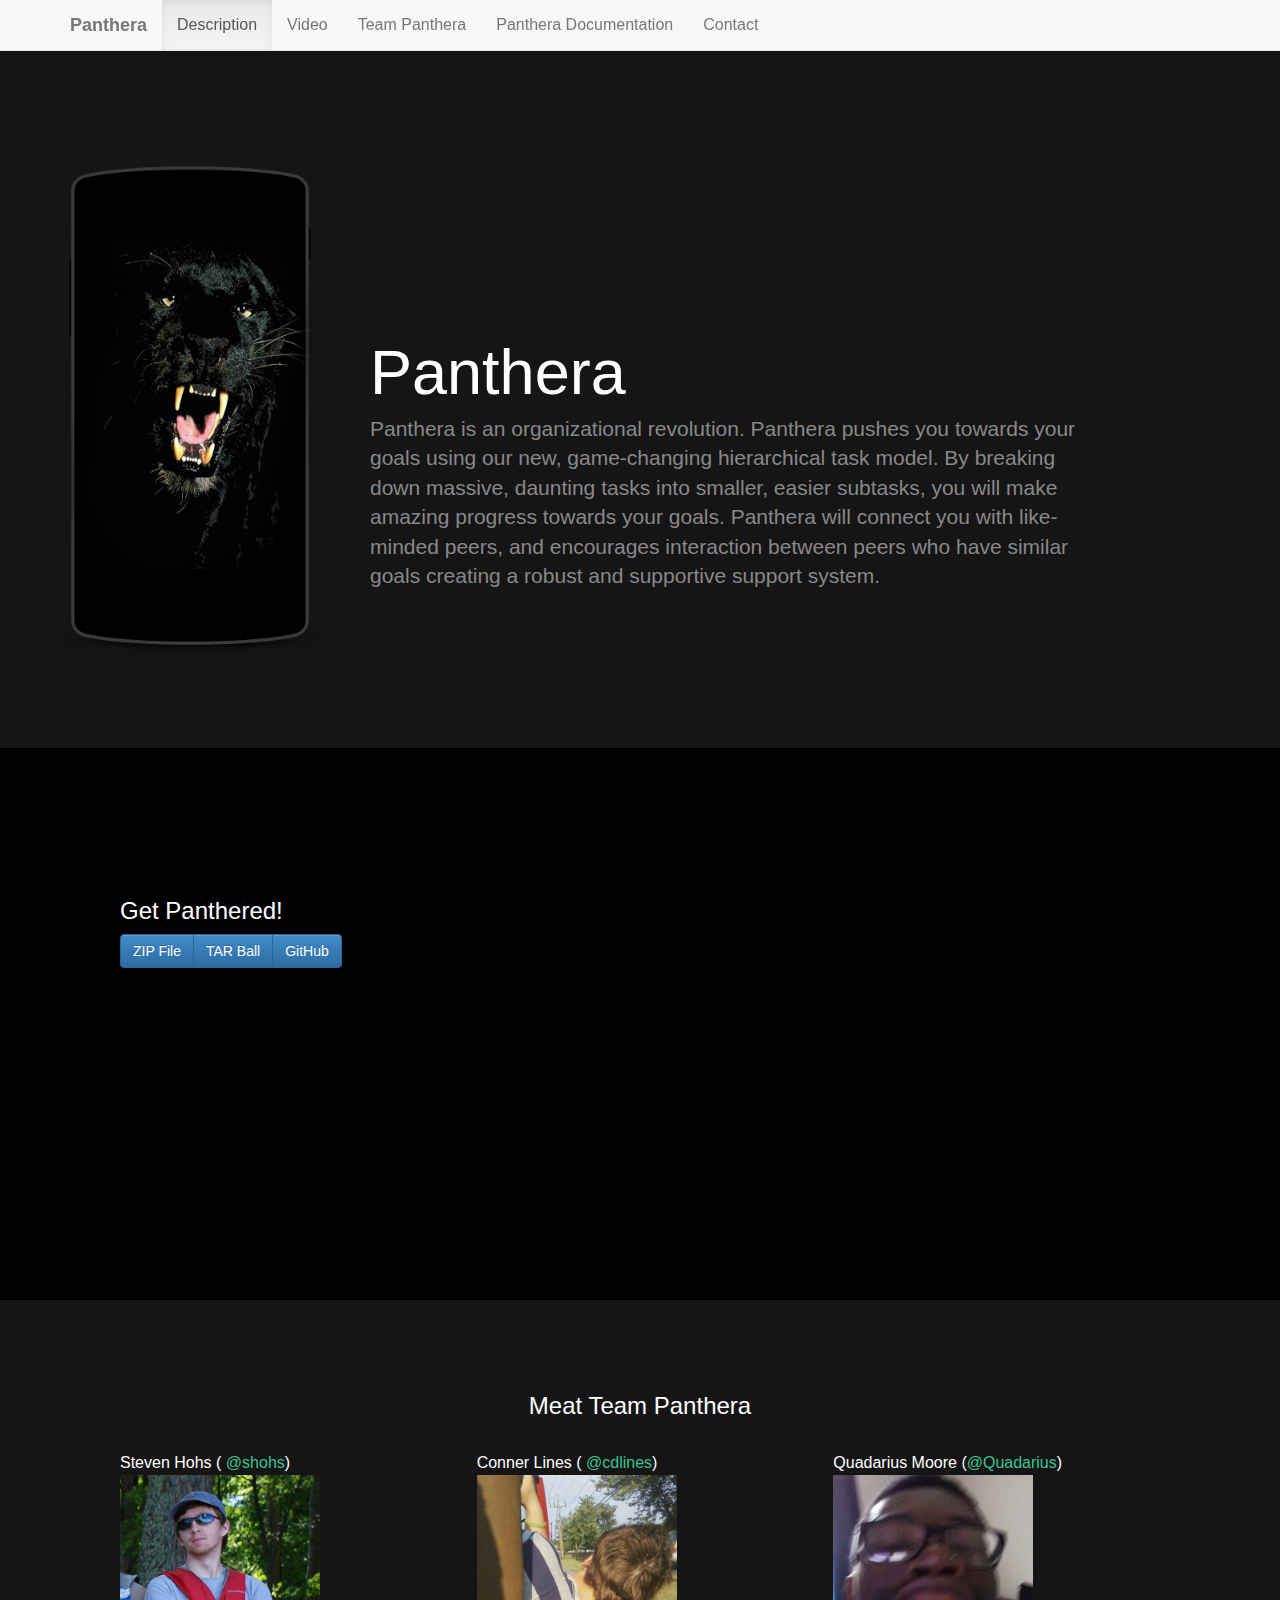
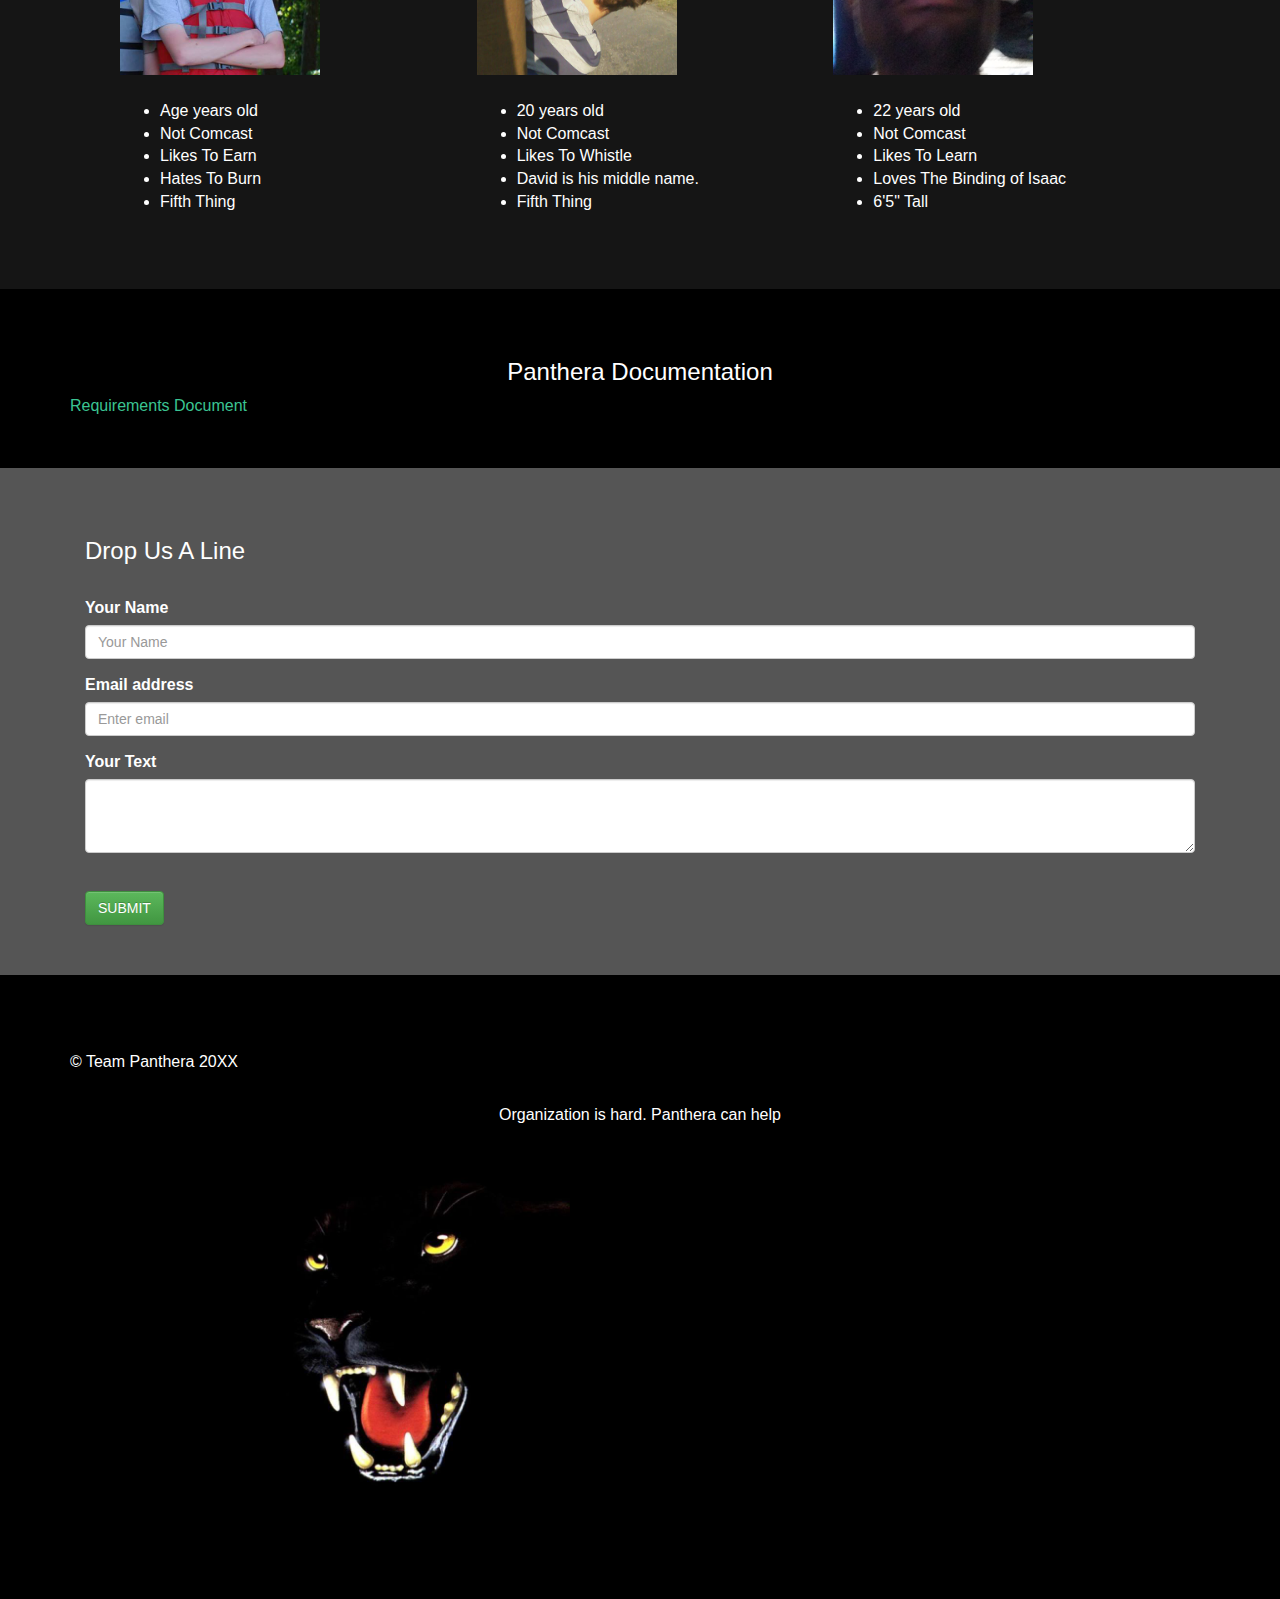
==== index.html @ 340c6c5e "more changes" ====
<!DOCTYPE html>
<html class="no-js">

<head>
    <meta charset="utf-8">
    <meta http-equiv="X-UA-Compatible" content="IE=edge,chrome=1">
    <title>Panthera</title>

    <meta name="description" content="">
    <meta name="viewport" content="width=device-width, initial-scale=1">
    <link rel="stylesheet" href="css/bootstrap.css">
    <link rel="stylesheet" href="css/bootstrap-theme.css">
    <link rel="stylesheet" href="css/main.css">
    <style>
        body {
            padding-top: 50px;
            padding-bottom: 20px;
        }
    </style>
    <script src="js/jquery.min.js"></script>
    <script type="text/javascript">

    $(document).ready(function() {
        $(window).blur(function(e) {
            var message = titleMessage[getRandomInt(0, 10)];
            document.title = message;
        });
        $(window).focus(function(e) {
            document.title = originalTitle;
        });

    });

    </script>
</head>

<body data-spy="scroll" data-offset="0" data-target="#navigation">
    <div id="navigation" class="navbar navbar-default navbar-fixed-top">
        <div class="container">
            <div class="navbar-header">
                <button type="button" class="navbar-toggle" data-toggle="collapse" data-target=".navbar-collapse">
                    <span class="icon-bar"></span>
                    <span class="icon-bar"></span>
                    <span class="icon-bar"></span>
                </button>
                <a class="navbar-brand" href="#"><b>Panthera</b></a>
            </div>
            <div class="navbar-collapse collapse">
                <ul class="nav navbar-nav">
                    <li class="active"><a href="#home" class="smothscroll">Description</a>
                    </li>
                    <li class=""><a href="#video" class="smothscroll">Video</a>
                    </li>
                    <li class=""><a href="#meetus" class="smothScroll">Team Panthera</a>
                    </li>
                    <li class=""><a href="#docs" class="smothScroll">Panthera Documentation</a>
                    </li>
                    <li class=""><a href="#contact" class="smothScroll">Contact</a>
                    </li>
                </ul>
            </div>
            <!--/.nav-collapse -->
        </div>
    </div>

    <!-- Main jumbotron for a primary marketing message or call to action -->
    <section id="home" name="home"></section>
    <div class="jumbotron" style="padding-top:50px;">
        <div class="container">

            <div class="col-md-3 col-md-pull-1">
                <img alt="panther" src="img/panther.png" width="400">
            </div>
            <div class="col-md-8" style="position: relative; top: 50%; transform: translateY(75%)">
                <h1>Panthera</h1>
                <p>Panthera is an organizational revolution. Panthera pushes you towards your goals using our new, game-changing hierarchical task model. By breaking down massive, daunting tasks into smaller, easier subtasks, you will make amazing progress towards your goals. Panthera will connect you with like-minded peers, and encourages interaction between peers who have similar goals creating a robust and supportive support system.</p>
            </div>
        </div>
    </div>

    <section id="video" name="video"></section>
    <div id="videowrap" style="padding: 50px;">
        <div class="container" style="padding: 50px;">
            <div class="col-md-4">
                <h3>Get Panthered!</h3>
                <!-- <hr> -->
                <div class="btn-group">
                    <button class="btn btn-primary"><a id="buttonlink" href="https://github.com/ThunderPanther/panther/zipball/master">ZIP File</a>
                    </button>
                    <button class="btn btn-primary"><a id="buttonlink" href="https://github.com/ThunderPanther/panther/tarball/master">TAR Ball</a>
                    </button>
                    <button class="btn btn-primary"><a id="buttonlink" href="https://github.com/ThunderPanther/panther">GitHub</a>
                    </button>
                </div>
            </div>

            <div class="col-md-8">
                <iframe width="560" height="315" src="//www.youtube.com/embed/6przuR7ITfY" frameborder="0" allowfullscreen></iframe>
            </div>
            <!-- <hr> -->
        </div>
    </div>

    <section id="meetus" name="meetus"></section>
    <div id="meetuswrap" style="background-color: #151515;">
        <div class="container" style="padding: 50px ;">
            <br>
            <h3 style="text-align:center">Meat Team Panthera</h3>
            <div class="col-md-4">
                <br>Steven Hohs (<a href="https://github.com/shohs" class="user-mention"> @shohs</a>)
                <img alt="Steven Hohs" src="img/shohs.jpg" width="200">
                <p>

                    <ul>
                        <li>Age years old</li>
                        <li>Not Comcast</li>
                        <li>Likes To Earn</li>
                        <li>Hates To Burn</li>
                        <li>Fifth Thing</li>
                    </ul>
                </p>
            </div>

            <div class="col-md-4">
                <br>Conner Lines (<a href="https://github.com/cdlines" class="user-mention"> @cdlines</a>)
                <img alt="Conner Lines" src="img/condor.jpg" width="200">
                <p>

                    <ul>
                        <li>20 years old</li>
                        <li>Not Comcast</li>
                        <li>Likes To Whistle</li>
                        <li>David is his middle name.</li>
                        <li>Fifth Thing</li>
                    </ul>
                </p>
            </div>

            <div class="col-md-4">
                <br>Quadarius Moore (<a href="https://github.com/quadarius" class="user-mention">@Quadarius</a>)
                <img alt="Quadarius Moore" src="img/ore.jpg" width="200">
                <p>

                    <ul>
                        <li>22 years old</li>
                        <li>Not Comcast</li>
                        <li>Likes To Learn</li>
                        <li>Loves The Binding of Isaac</li>
                        <li>6'5" Tall</li>
                    </ul>
                </p>
            </div>
            <!-- <hr> -->
        </div>
    </div>

    <section id="docs" name="docs"></section>
    <div id="docswrap">
        <div class="container">
            <h3 style="text-align:center;">Panthera Documentation</h3>
            <a href="https://docs.google.com/document/d/1oibPpQBq7_hrteSxnDexunHIcH6Dk478LK6fiagY4OA/edit?usp=sharing">Requirements Document</a>
        </div>
    </div>

    <section id="contact" name="contact"></section>
    <div id="footerwrap" style="background-color: #555;">
        <div class="container">
            <div class="col-lg-12">
                <h3>Drop Us A Line</h3>
                <br>
                <form role="form" action="#" method="post" enctype="plain">
                    <div class="form-group">
                        <label for="name1">Your Name</label>
                        <input type="name" name="Name" class="form-control" id="name1" placeholder="Your Name">
                    </div>
                    <div class="form-group">
                        <label for="email1">Email address</label>
                        <input type="email" name="Mail" class="form-control" id="email1" placeholder="Enter email">
                    </div>
                    <div class="form-group">
                        <label>Your Text</label>
                        <textarea class="form-control" name="Message" rows="3"></textarea>
                    </div>
                    <br>
                    <button type="submit" class="btn btn-large btn-success">SUBMIT</button>
                </form>
            </div>
        </div>
    </div>

    <div id="copywrap">
        <div class="container">
            <br>
            <!-- <hr> -->
            <footer>
                <p>&copy; Team Panthera 20XX</p>
                <p style="text-align:center">Organization is hard. Panthera can help</p>
            </footer>
            <img src="img/panther.jpg" style="width:500px">
        </div>
    </div>
    <!-- /container -->

    <!-- Javascripts -->
    <script src="js/vendor/bootstrap.min.js"></script>
    <script src="js/main.js"></script>
    <script src="js/scale.fix.js"></script>
    <script src="js/smoothscroll.js"></script>
</body>

</html>
---- css/main.css ----
/* ==========================================================================
   custom styles
   ========================================================================== */

body{
	background-color: #000;
	font-weight: 300;
	font-size: 16px;
	color: white;

	-webkit-font-smoothing: antialiased;
    -webkit-overflow-scrolling: touch;
}
#footerwrap{
	padding: 50px;
}
#copywrap{
	padding: 50px;
}
#docswrap{
	padding: 50px;
}
#buttonlink {
        color: #fff;
    }
.jumbotron p{
	color: #888888;
}

p {
    line-height: 28px;
    margin-bottom: 25px;
}

.centered {
    text-align: center;
}

a {
    color: #3bc492;
    word-wrap: break-word;

    -webkit-transition: color 0.1s ease-in, background 0.1s ease-in;
    -moz-transition: color 0.1s ease-in, background 0.1s ease-in;
    -ms-transition: color 0.1s ease-in, background 0.1s ease-in;
    -o-transition: color 0.1s ease-in, background 0.1s ease-in;
    transition: color 0.1s ease-in, background 0.1s ease-in;
}

a:hover,
a:focus {
    color: #c0392b;
    text-decoration: none;
    outline: 0;
}

a:before,
a:after {
    -webkit-transition: color 0.1s ease-in, background 0.1s ease-in;
    -moz-transition: color 0.1s ease-in, background 0.1s ease-in;
    -ms-transition: color 0.1s ease-in, background 0.1s ease-in;
    -o-transition: color 0.1s ease-in, background 0.1s ease-in;
    transition: color 0.1s ease-in, background 0.1s ease-in;
}

 hr {
    /*display: block;
    height: 1px;
    border: 0;
    border-top: 1px solid #ccc;
    margin: 1em 0;
    padding: 0;*/
}
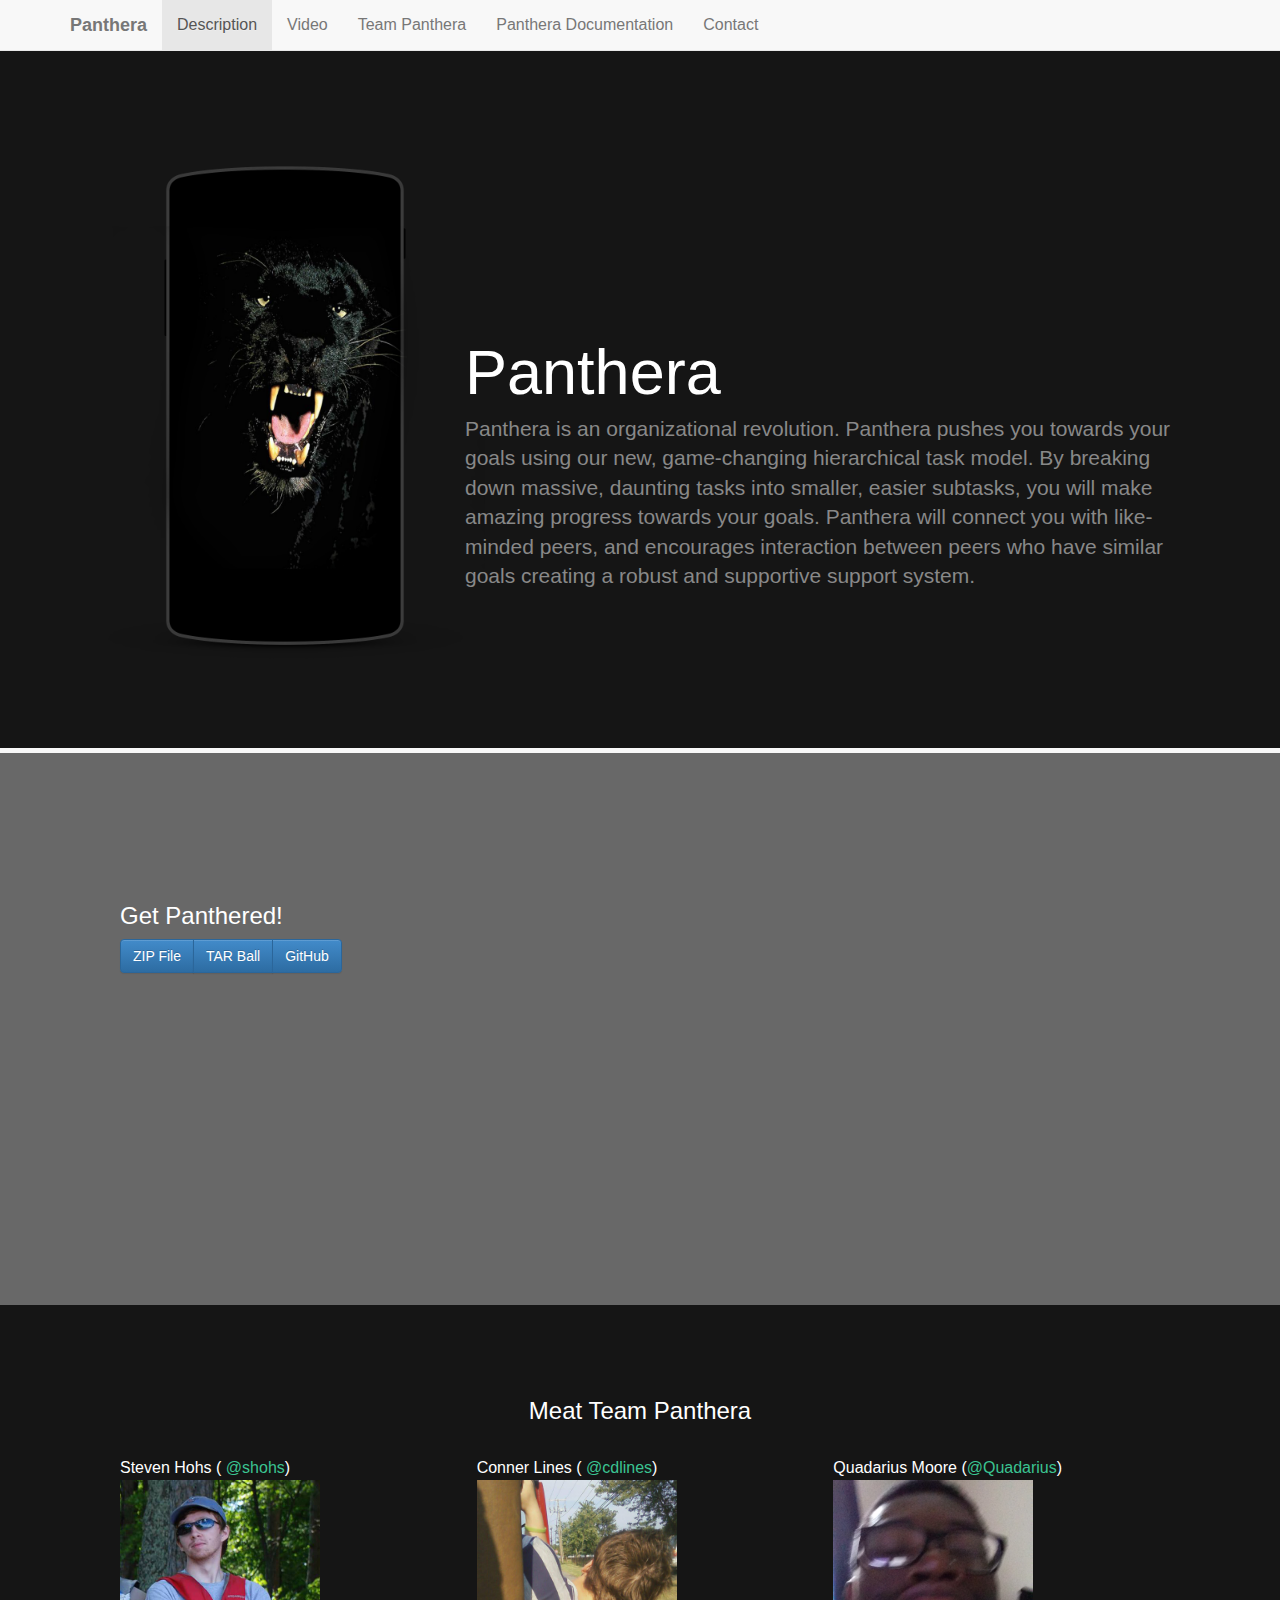
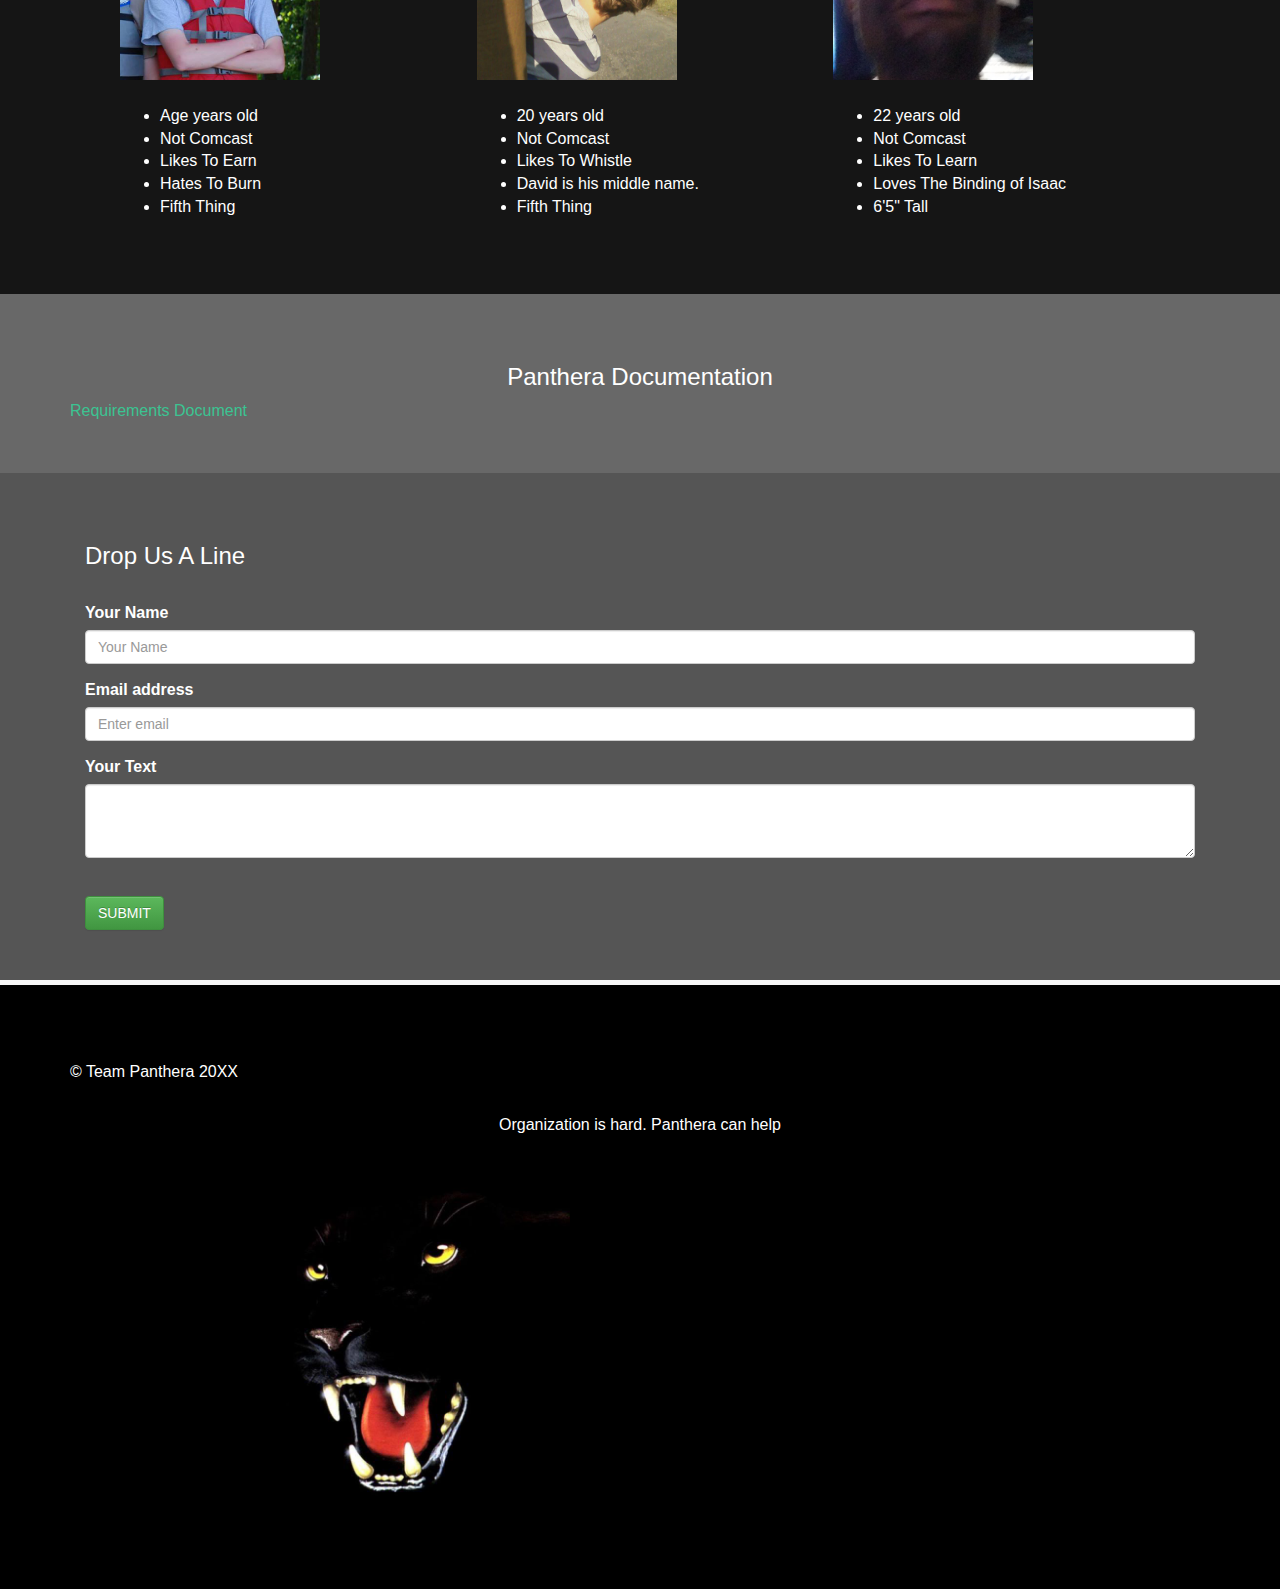
==== commit 687e56eb: "major style changes" ====
--- a/index.html
+++ b/index.html
@@ -8,13 +8,15 @@
 
     <meta name="description" content="">
     <meta name="viewport" content="width=device-width, initial-scale=1">
+    <link rel="icon" 
+      type="image/icon" 
+      href="img/favicon.ico" />
     <link rel="stylesheet" href="css/bootstrap.css">
     <link rel="stylesheet" href="css/bootstrap-theme.css">
     <link rel="stylesheet" href="css/main.css">
     <style>
         body {
             padding-top: 50px;
-            padding-bottom: 20px;
         }
     </style>
     <script src="js/jquery.min.js"></script>
@@ -22,7 +24,7 @@
 
     $(document).ready(function() {
         $(window).blur(function(e) {
-            var message = titleMessage[getRandomInt(0, 10)];
+            var message = titleMessage[getRandomInt(0, 11)];
             document.title = message;
         });
         $(window).focus(function(e) {
@@ -65,18 +67,19 @@
 
     <!-- Main jumbotron for a primary marketing message or call to action -->
     <section id="home" name="home"></section>
-    <div class="jumbotron" style="padding-top:50px;">
-        <div class="container">
-
-            <div class="col-md-3 col-md-pull-1">
+    <div id="jumbowrap">
+    <div class="jumbotron">
+        <div class="container">
+
+            <div class="col-md-4 col-sm-12">
                 <img alt="panther" src="img/panther.png" width="400">
             </div>
-            <div class="col-md-8" style="position: relative; top: 50%; transform: translateY(75%)">
+            <div class="col-md-8 col-sm-12" style="position: relative; top: 50%; transform: translateY(75%)">
                 <h1>Panthera</h1>
                 <p>Panthera is an organizational revolution. Panthera pushes you towards your goals using our new, game-changing hierarchical task model. By breaking down massive, daunting tasks into smaller, easier subtasks, you will make amazing progress towards your goals. Panthera will connect you with like-minded peers, and encourages interaction between peers who have similar goals creating a robust and supportive support system.</p>
             </div>
         </div>
-    </div>
+    </div></div>
 
     <section id="video" name="video"></section>
     <div id="videowrap" style="padding: 50px;">
--- a/css/main.css
+++ b/css/main.css
@@ -3,7 +3,7 @@
    ========================================================================== */
 
 body{
-	background-color: #000;
+	background-color: #686868;
 	font-weight: 300;
 	font-size: 16px;
 	color: white;
@@ -16,13 +16,23 @@
 }
 #copywrap{
 	padding: 50px;
+	background-color: #000;
+	border-top: #f8f8f8 solid 5px;
 }
 #docswrap{
 	padding: 50px;
 }
 #buttonlink {
         color: #fff;
-    }
+}
+#jumbowrap{
+	
+
+}
+.jumbotron{
+	padding-top: 50px;
+	border-bottom: #f8f8f8 solid 5px;
+}
 .jumbotron p{
 	color: #888888;
 }
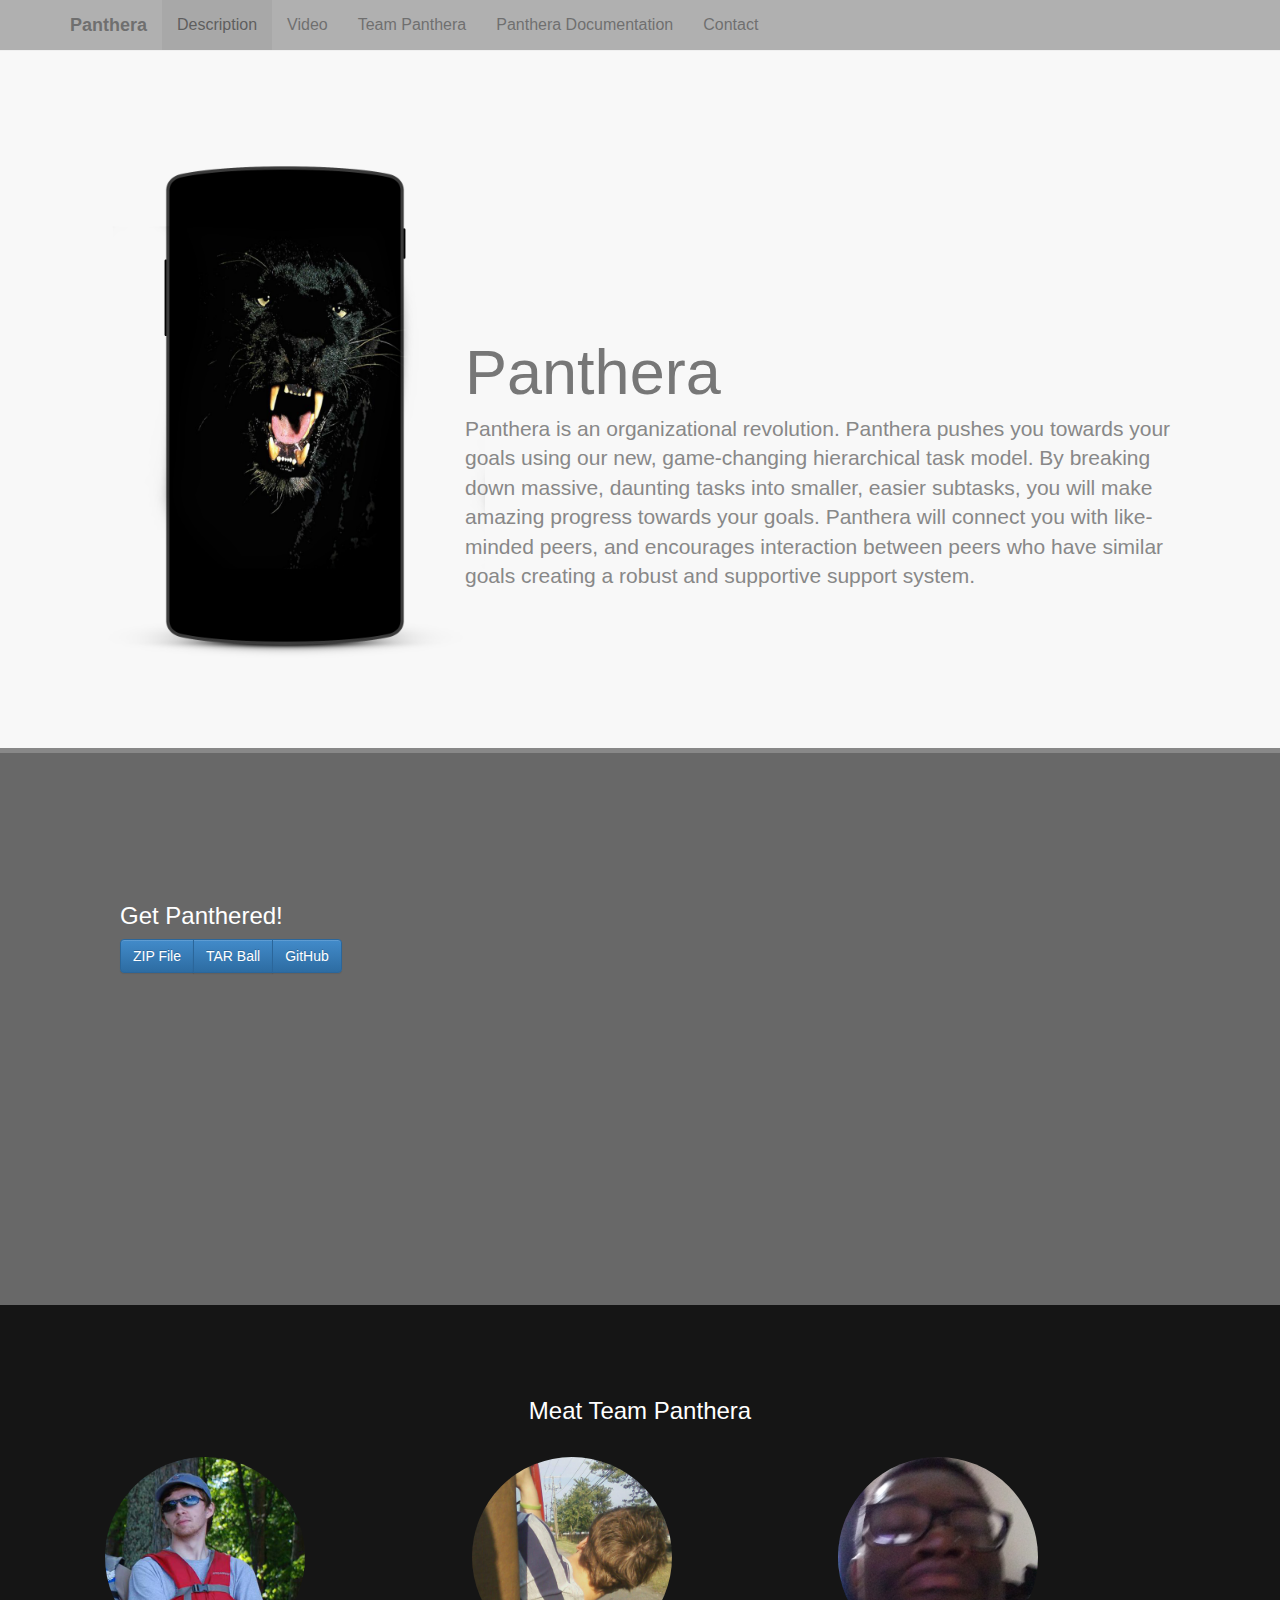
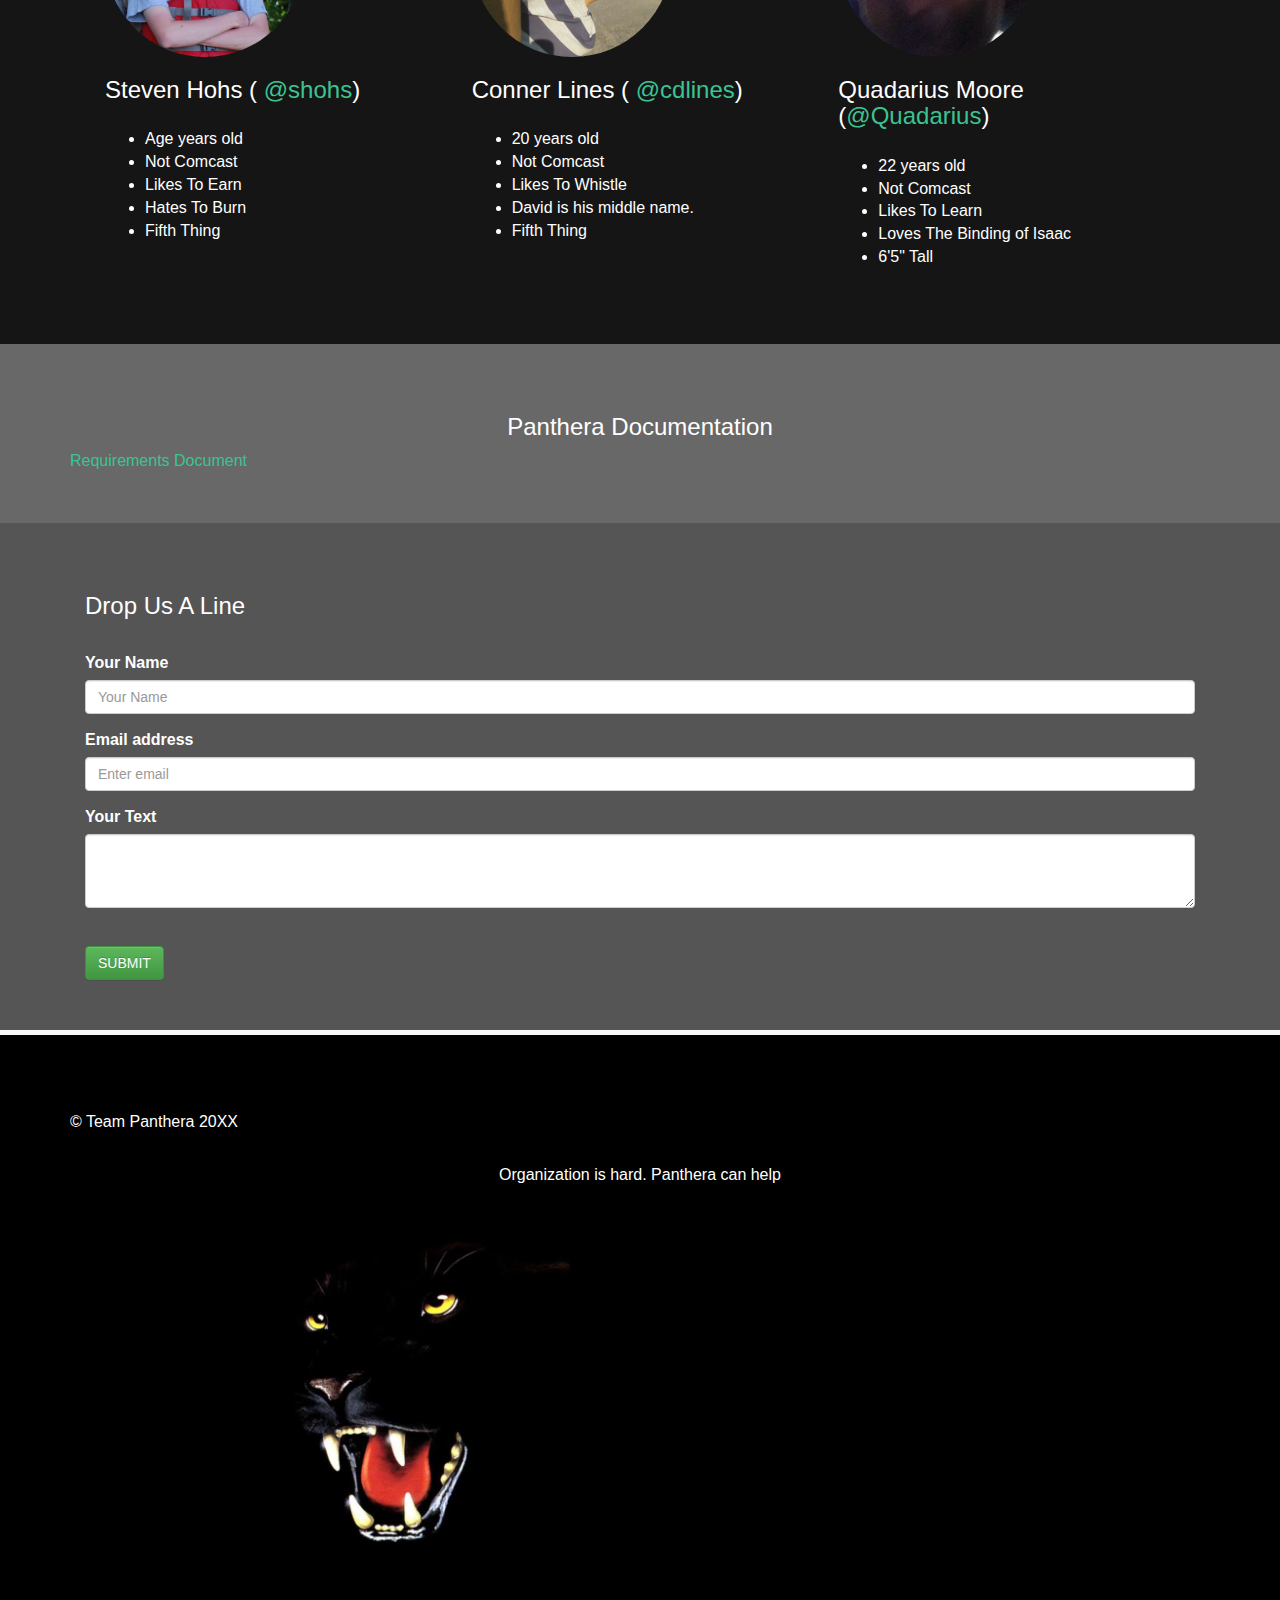
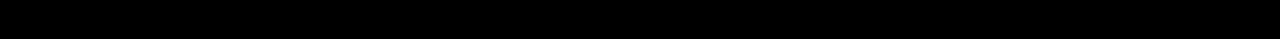
==== commit 634984eb: "commit" ====
--- a/index.html
+++ b/index.html
@@ -23,6 +23,7 @@
     <script type="text/javascript">
 
     $(document).ready(function() {
+        console.log("You Are Wonderful")
         $(window).blur(function(e) {
             var message = titleMessage[getRandomInt(0, 11)];
             document.title = message;
@@ -97,7 +98,7 @@
                 </div>
             </div>
 
-            <div class="col-md-8">
+            <div class="col-md-8 embed-responsive embed-responsive-16by9">
                 <iframe width="560" height="315" src="//www.youtube.com/embed/6przuR7ITfY" frameborder="0" allowfullscreen></iframe>
             </div>
             <!-- <hr> -->
@@ -109,52 +110,54 @@
         <div class="container" style="padding: 50px ;">
             <br>
             <h3 style="text-align:center">Meat Team Panthera</h3>
-            <div class="col-md-4">
-                <br>Steven Hohs (<a href="https://github.com/shohs" class="user-mention"> @shohs</a>)
-                <img alt="Steven Hohs" src="img/shohs.jpg" width="200">
-                <p>
-
-                    <ul>
-                        <li>Age years old</li>
-                        <li>Not Comcast</li>
-                        <li>Likes To Earn</li>
-                        <li>Hates To Burn</li>
-                        <li>Fifth Thing</li>
-                    </ul>
-                </p>
-            </div>
-
-            <div class="col-md-4">
-                <br>Conner Lines (<a href="https://github.com/cdlines" class="user-mention"> @cdlines</a>)
-                <img alt="Conner Lines" src="img/condor.jpg" width="200">
-                <p>
-
-                    <ul>
-                        <li>20 years old</li>
-                        <li>Not Comcast</li>
-                        <li>Likes To Whistle</li>
-                        <li>David is his middle name.</li>
-                        <li>Fifth Thing</li>
-                    </ul>
-                </p>
-            </div>
-
-            <div class="col-md-4">
-                <br>Quadarius Moore (<a href="https://github.com/quadarius" class="user-mention">@Quadarius</a>)
-                <img alt="Quadarius Moore" src="img/ore.jpg" width="200">
-                <p>
-
-                    <ul>
-                        <li>22 years old</li>
-                        <li>Not Comcast</li>
-                        <li>Likes To Learn</li>
-                        <li>Loves The Binding of Isaac</li>
-                        <li>6'5" Tall</li>
-                    </ul>
-                </p>
-            </div>
-            <!-- <hr> -->
-        </div>
+            <div class="row"><div class="col-md-4">
+                            <br>
+                            <img alt="Steven Hohs" src="img/shohs.jpg" width="200" class="img-responsive img-circle">
+                            <div class="caption"><h3>Steven Hohs (<a href="https://github.com/shohs" class="user-mention"> @shohs</a>)</h3>
+                                                        <p>
+                                                            <ul>
+                                                                <li>Age years old</li>
+                                                                <li>Not Comcast</li>
+                                                                <li>Likes To Earn</li>
+                                                                <li>Hates To Burn</li>
+                                                                <li>Fifth Thing</li>
+                                                            </ul>
+                                                        </p></div>
+                        </div>
+            
+                        <div class="col-md-4">
+                            <br>
+                            <img alt="Conner Lines" src="img/condor.jpg" width="200" class="img-responsive img-circle">
+                            <div class="caption"><h3>Conner Lines (<a href="https://github.com/cdlines" class="user-mention"> @cdlines</a>)</h3>
+                                                        <p>
+                                                            <ul>
+                                                                <li>20 years old</li>
+                                                                <li>Not Comcast</li>
+                                                                <li>Likes To Whistle</li>
+                                                                <li>David is his middle name.</li>
+                                                                <li>Fifth Thing</li>
+                                                            </ul>
+                                                        </p></div>
+                        </div>
+            
+                        <div class="col-md-4">
+                            <br>
+                            <img alt="Quadarius Moore" src="img/ore.jpg" width="200" class="img-responsive img-circle">
+                            <div class="caption"><h3>Quadarius Moore (<a href="https://github.com/quadarius" class="user-mention">@Quadarius</a>)</h3>
+                                                        <p>
+                                        
+                                                            <ul>
+                                                                <li>22 years old</li>
+                                                                <li>Not Comcast</li>
+                                                                <li>Likes To Learn</li>
+                                                                <li>Loves The Binding of Isaac</li>
+                                                                <li>6'5" Tall</li>
+                                                            </ul>
+                                                        </p></div>
+                        </div>
+                        <!-- <hr> -->
+                    </div></div>
+
     </div>
 
     <section id="docs" name="docs"></section>
--- a/css/main.css
+++ b/css/main.css
@@ -30,11 +30,15 @@
 
 }
 .jumbotron{
+    background-color: #f8f8f8;
 	padding-top: 50px;
-	border-bottom: #f8f8f8 solid 5px;
+	border-bottom: #888888 solid 5px;
 }
 .jumbotron p{
 	color: #888888;
+}
+.jumbotron h1{
+    color:#777777;
 }
 
 p {
@@ -82,13 +86,6 @@
     padding: 0;*/
 }
 
-
-
-
-
-
-
-
-
-
-
+.navbar{
+    opacity: 0.5;
+}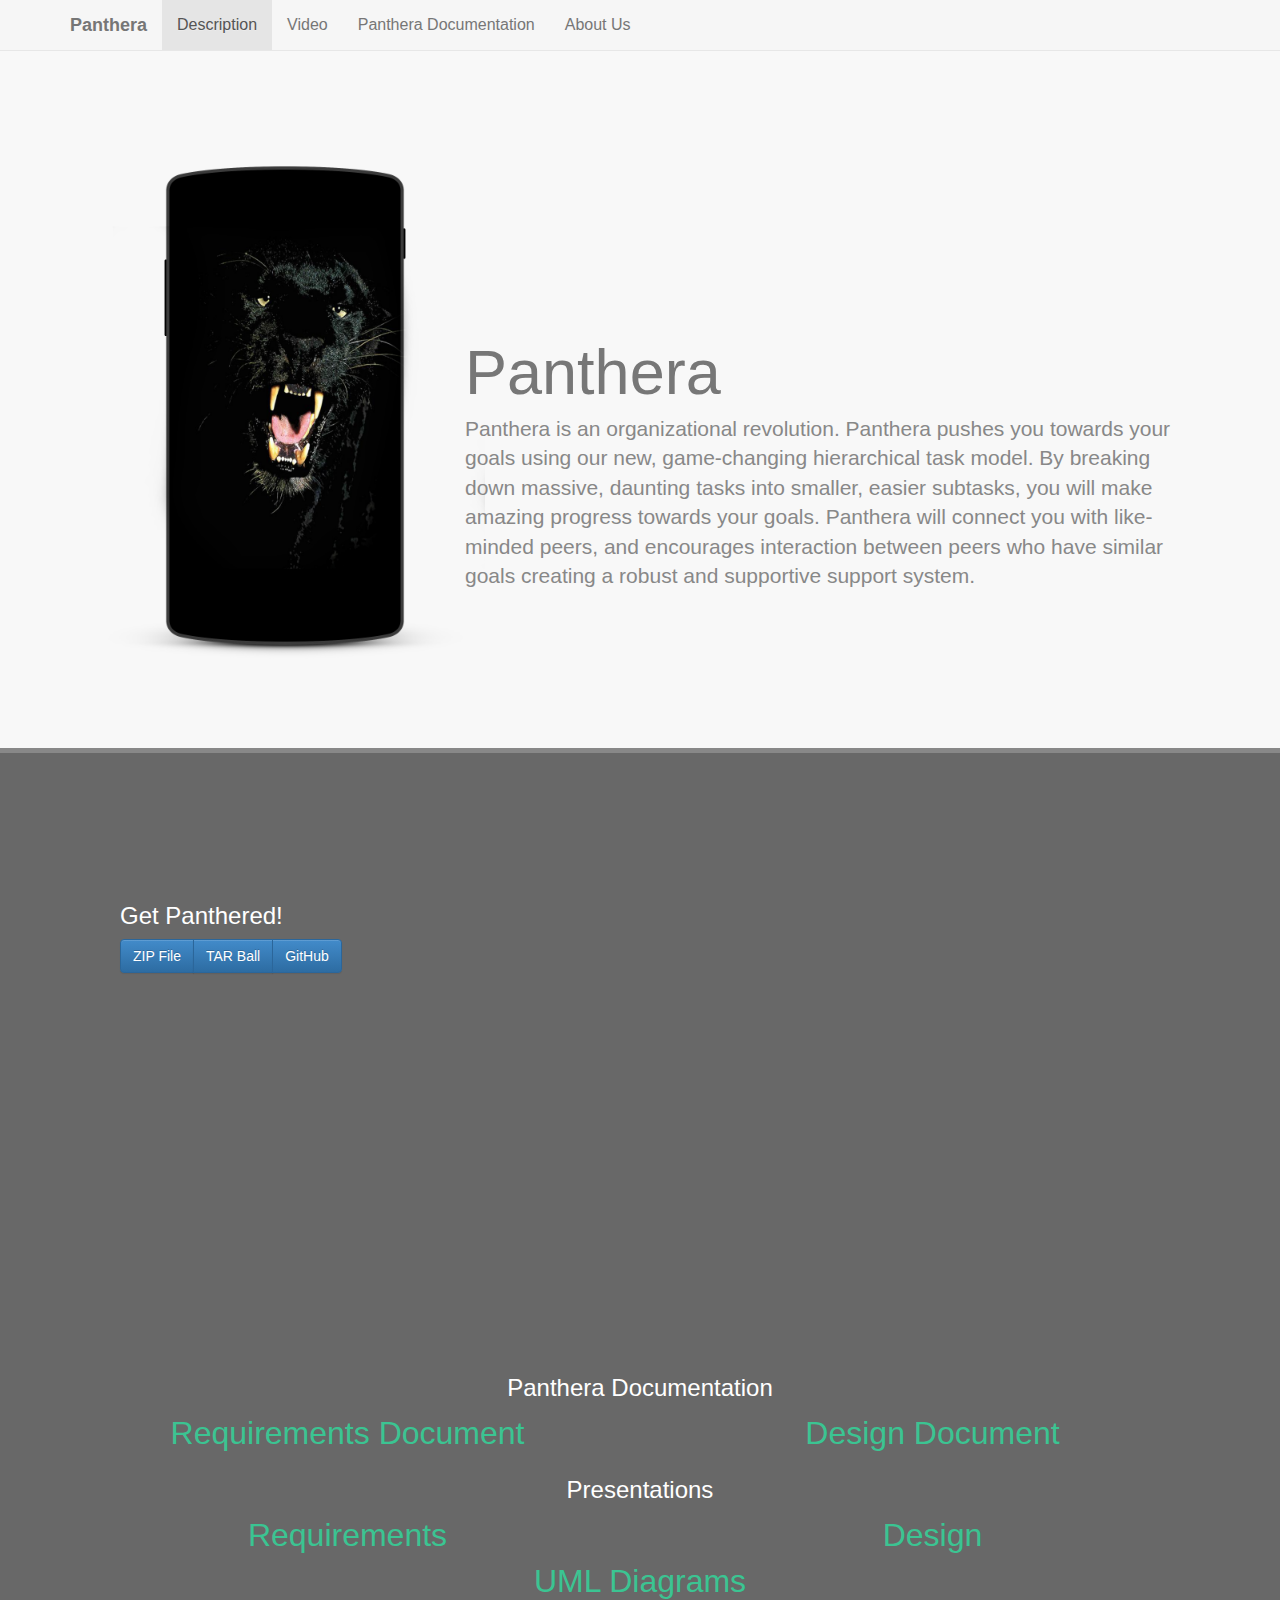
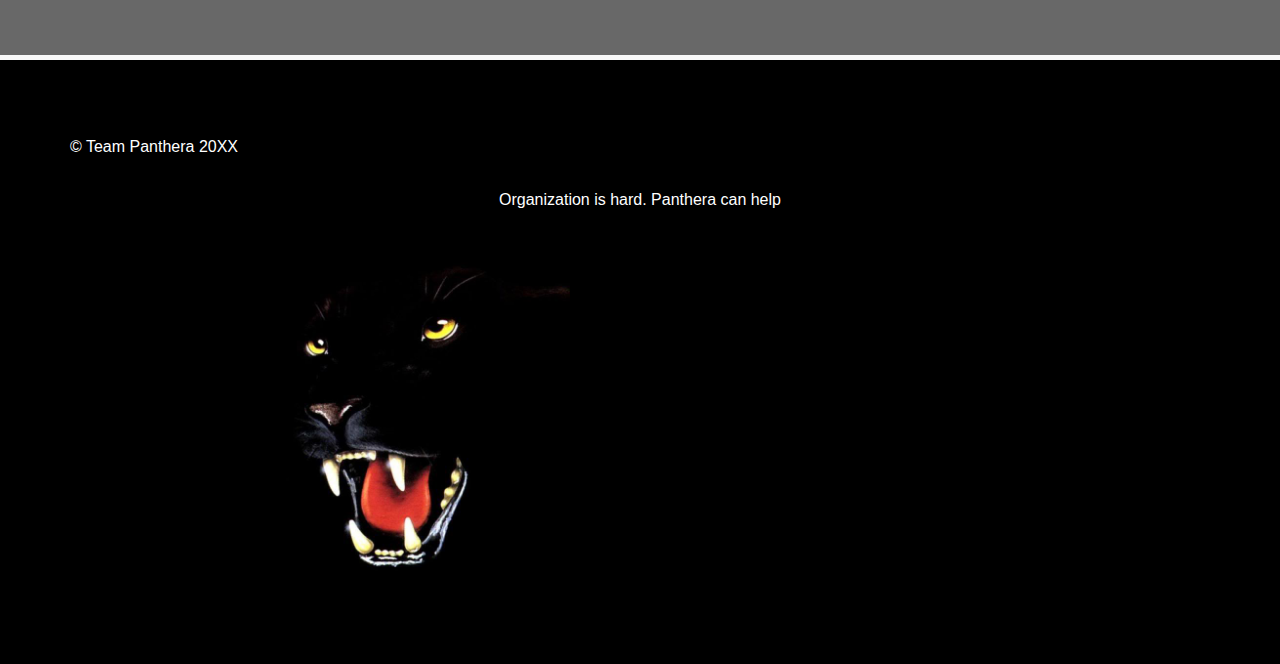
==== commit 6b29e268: "Website Changes" ====
--- a/index.html
+++ b/index.html
@@ -54,11 +54,9 @@
                     </li>
                     <li class=""><a href="#video" class="smothscroll">Video</a>
                     </li>
-                    <li class=""><a href="#meetus" class="smothScroll">Team Panthera</a>
-                    </li>
                     <li class=""><a href="#docs" class="smothScroll">Panthera Documentation</a>
                     </li>
-                    <li class=""><a href="#contact" class="smothScroll">Contact</a>
+                    <li class=""><a href="bio.html" class="smothScroll">About Us</a>
                     </li>
                 </ul>
             </div>
@@ -105,91 +103,32 @@
         </div>
     </div>
 
-    <section id="meetus" name="meetus"></section>
-    <div id="meetuswrap" style="background-color: #151515;">
-        <div class="container" style="padding: 50px ;">
-            <br>
-            <h3 style="text-align:center">Meat Team Panthera</h3>
-            <div class="row"><div class="col-md-4">
-                            <br>
-                            <img alt="Steven Hohs" src="img/shohs.jpg" width="200" class="img-responsive img-circle">
-                            <div class="caption"><h3>Steven Hohs (<a href="https://github.com/shohs" class="user-mention"> @shohs</a>)</h3>
-                                                        <p>
-                                                            <ul>
-                                                                <li>Age years old</li>
-                                                                <li>Not Comcast</li>
-                                                                <li>Likes To Earn</li>
-                                                                <li>Hates To Burn</li>
-                                                                <li>Fifth Thing</li>
-                                                            </ul>
-                                                        </p></div>
-                        </div>
-            
-                        <div class="col-md-4">
-                            <br>
-                            <img alt="Conner Lines" src="img/condor.jpg" width="200" class="img-responsive img-circle">
-                            <div class="caption"><h3>Conner Lines (<a href="https://github.com/cdlines" class="user-mention"> @cdlines</a>)</h3>
-                                                        <p>
-                                                            <ul>
-                                                                <li>20 years old</li>
-                                                                <li>Not Comcast</li>
-                                                                <li>Likes To Whistle</li>
-                                                                <li>David is his middle name.</li>
-                                                                <li>Fifth Thing</li>
-                                                            </ul>
-                                                        </p></div>
-                        </div>
-            
-                        <div class="col-md-4">
-                            <br>
-                            <img alt="Quadarius Moore" src="img/ore.jpg" width="200" class="img-responsive img-circle">
-                            <div class="caption"><h3>Quadarius Moore (<a href="https://github.com/quadarius" class="user-mention">@Quadarius</a>)</h3>
-                                                        <p>
-                                        
-                                                            <ul>
-                                                                <li>22 years old</li>
-                                                                <li>Not Comcast</li>
-                                                                <li>Likes To Learn</li>
-                                                                <li>Loves The Binding of Isaac</li>
-                                                                <li>6'5" Tall</li>
-                                                            </ul>
-                                                        </p></div>
-                        </div>
-                        <!-- <hr> -->
-                    </div></div>
-
-    </div>
-
     <section id="docs" name="docs"></section>
     <div id="docswrap">
         <div class="container">
             <h3 style="text-align:center;">Panthera Documentation</h3>
-            <a href="https://docs.google.com/document/d/1oibPpQBq7_hrteSxnDexunHIcH6Dk478LK6fiagY4OA/edit?usp=sharing">Requirements Document</a>
-        </div>
-    </div>
-
-    <section id="contact" name="contact"></section>
-    <div id="footerwrap" style="background-color: #555;">
-        <div class="container">
-            <div class="col-lg-12">
-                <h3>Drop Us A Line</h3>
-                <br>
-                <form role="form" action="#" method="post" enctype="plain">
-                    <div class="form-group">
-                        <label for="name1">Your Name</label>
-                        <input type="name" name="Name" class="form-control" id="name1" placeholder="Your Name">
-                    </div>
-                    <div class="form-group">
-                        <label for="email1">Email address</label>
-                        <input type="email" name="Mail" class="form-control" id="email1" placeholder="Enter email">
-                    </div>
-                    <div class="form-group">
-                        <label>Your Text</label>
-                        <textarea class="form-control" name="Message" rows="3"></textarea>
-                    </div>
-                    <br>
-                    <button type="submit" class="btn btn-large btn-success">SUBMIT</button>
-                </form>
+            <div class="row">
+                <div class="col-md-6" style="text-align:center; font-size:2em">
+                    <a href="https://docs.google.com/document/d/1oibPpQBq7_hrteSxnDexunHIcH6Dk478LK6fiagY4OA/edit?usp=sharing">Requirements Document</a>
+                </div>
+                <div class="col-md-6" style="text-align:center; font-size:2em">
+                    <a href="https://drive.google.com/open?id=1nlmjSSWKE7u4QpGA7Kcy07pdKEFyFoUkCfcrYC6GJbk&authuser=0">Design Document</a>
+                </div>
+            </div>
+            <h3 style="text-align:center;">Presentations</h3>
+            <div class="row">
+                <div class="col-md-6" style="text-align:center; font-size:2em">
+                    <a href="https://docs.google.com/document/d/1oibPpQBq7_hrteSxnDexunHIcH6Dk478LK6fiagY4OA/edit?usp=sharing">Requirements</a>
+                </div>
+                <div class="col-md-6" style="text-align:center; font-size:2em">
+                    <a href="https://drive.google.com/open?id=1nlmjSSWKE7u4QpGA7Kcy07pdKEFyFoUkCfcrYC6GJbk&authuser=0">Design</a>
+                </div>
+            </div>
+            
+            <div class="row">
+                <div class="col-md-12" style="text-align:center; font-size:2em">
+                    <a href="https://drive.google.com/open?id=0ByZkAqhECYekVzhxblh1SE5LMEU&authuser=0">UML Diagrams</a>
+                </div>
             </div>
         </div>
     </div>
--- a/css/main.css
+++ b/css/main.css
@@ -87,5 +87,5 @@
 }
 
 .navbar{
-    opacity: 0.5;
+    opacity: 0.99;
 }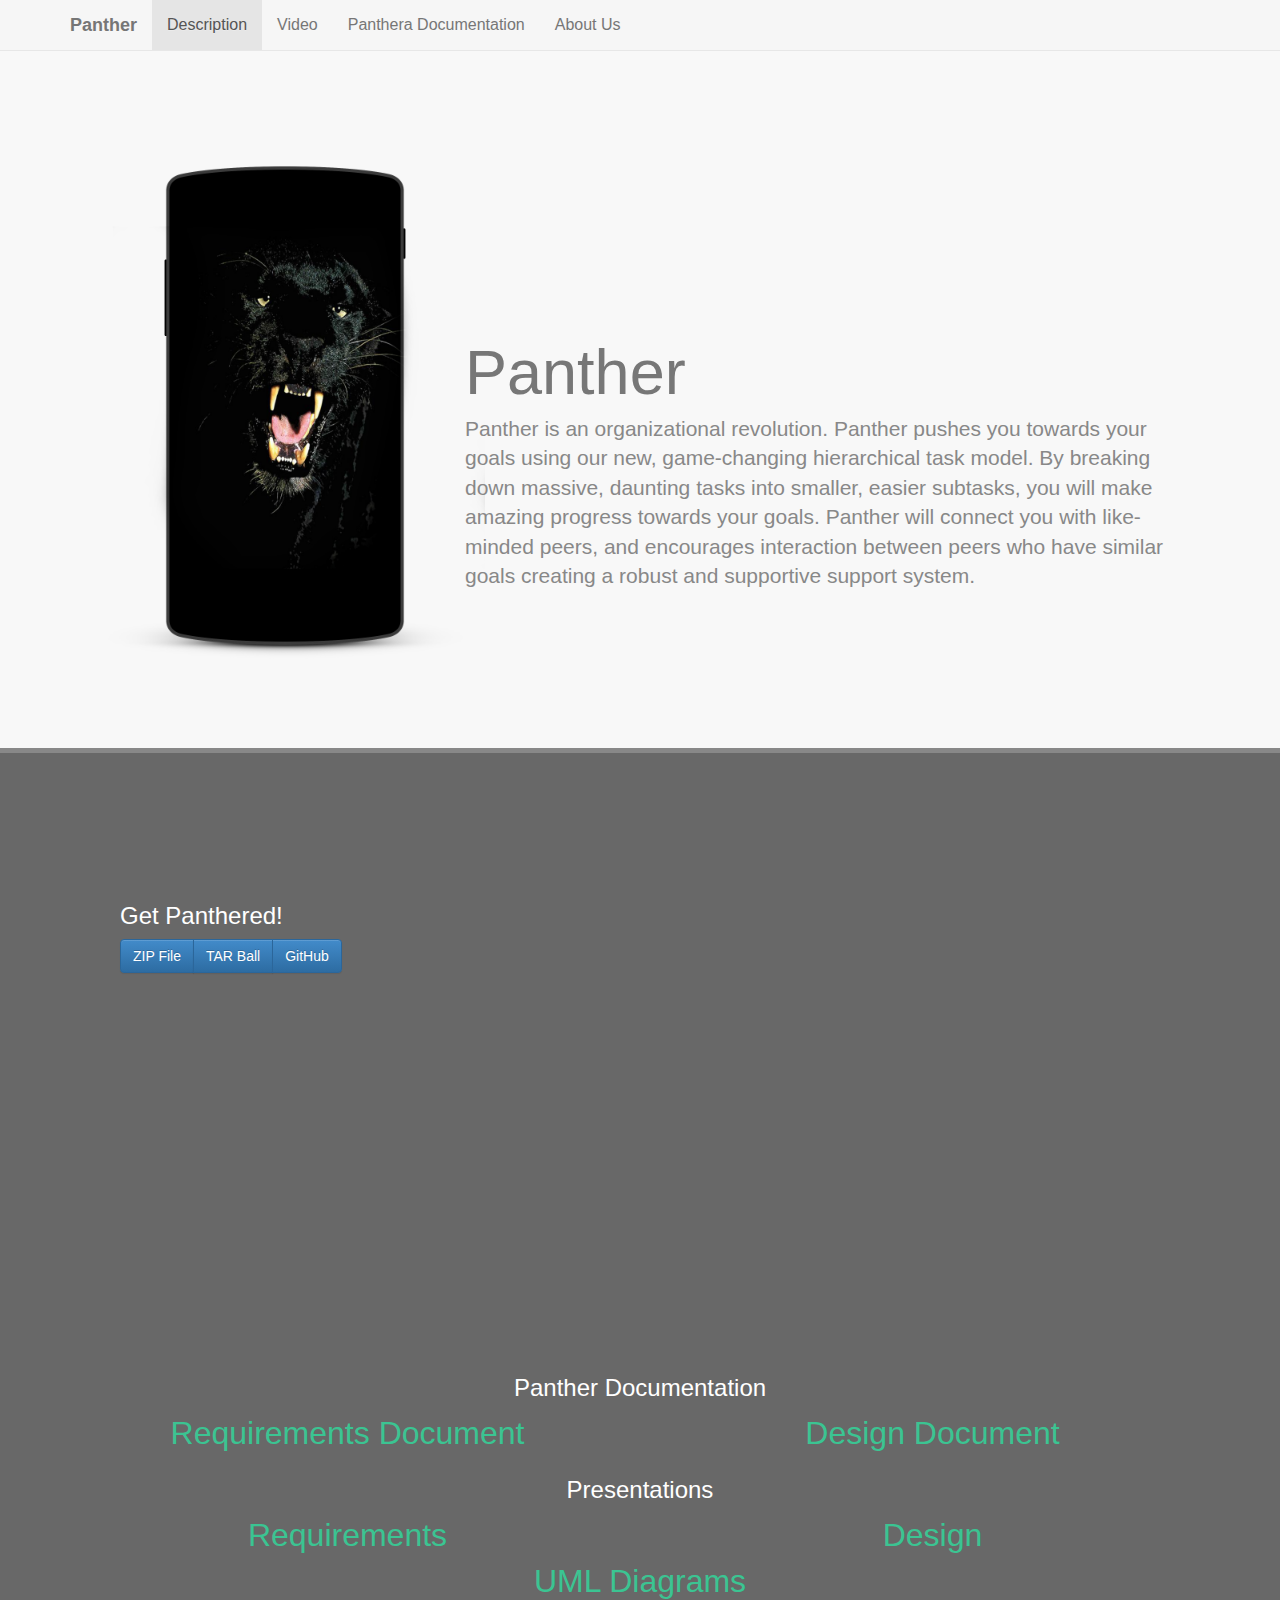
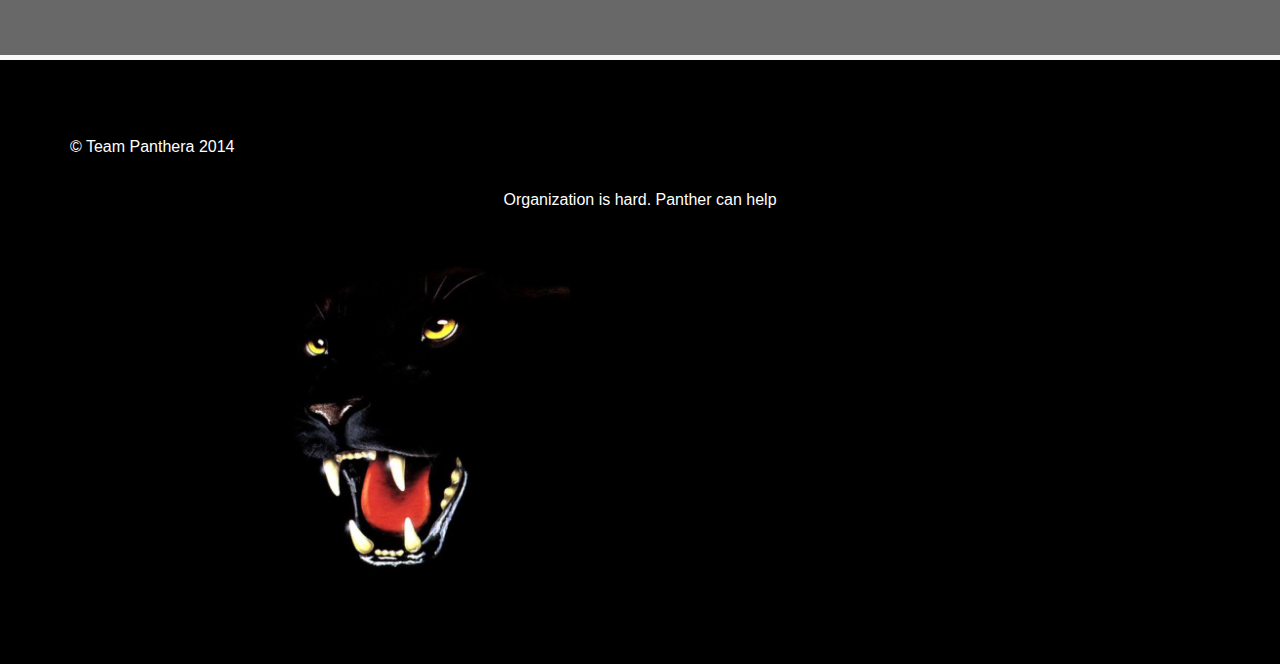
==== commit 896c58fa: "Changed name to panther" ====
--- a/index.html
+++ b/index.html
@@ -4,7 +4,7 @@
 <head>
     <meta charset="utf-8">
     <meta http-equiv="X-UA-Compatible" content="IE=edge,chrome=1">
-    <title>Panthera</title>
+    <title>Panther</title>
 
     <meta name="description" content="">
     <meta name="viewport" content="width=device-width, initial-scale=1">
@@ -46,7 +46,7 @@
                     <span class="icon-bar"></span>
                     <span class="icon-bar"></span>
                 </button>
-                <a class="navbar-brand" href="#"><b>Panthera</b></a>
+                <a class="navbar-brand" href="#"><b>Panther</b></a>
             </div>
             <div class="navbar-collapse collapse">
                 <ul class="nav navbar-nav">
@@ -74,8 +74,8 @@
                 <img alt="panther" src="img/panther.png" width="400">
             </div>
             <div class="col-md-8 col-sm-12" style="position: relative; top: 50%; transform: translateY(75%)">
-                <h1>Panthera</h1>
-                <p>Panthera is an organizational revolution. Panthera pushes you towards your goals using our new, game-changing hierarchical task model. By breaking down massive, daunting tasks into smaller, easier subtasks, you will make amazing progress towards your goals. Panthera will connect you with like-minded peers, and encourages interaction between peers who have similar goals creating a robust and supportive support system.</p>
+                <h1>Panther</h1>
+                <p>Panther is an organizational revolution. Panther pushes you towards your goals using our new, game-changing hierarchical task model. By breaking down massive, daunting tasks into smaller, easier subtasks, you will make amazing progress towards your goals. Panther will connect you with like-minded peers, and encourages interaction between peers who have similar goals creating a robust and supportive support system.</p>
             </div>
         </div>
     </div></div>
@@ -106,7 +106,7 @@
     <section id="docs" name="docs"></section>
     <div id="docswrap">
         <div class="container">
-            <h3 style="text-align:center;">Panthera Documentation</h3>
+            <h3 style="text-align:center;">Panther Documentation</h3>
             <div class="row">
                 <div class="col-md-6" style="text-align:center; font-size:2em">
                     <a href="https://docs.google.com/document/d/1oibPpQBq7_hrteSxnDexunHIcH6Dk478LK6fiagY4OA/edit?usp=sharing">Requirements Document</a>
@@ -138,8 +138,8 @@
             <br>
             <!-- <hr> -->
             <footer>
-                <p>&copy; Team Panthera 20XX</p>
-                <p style="text-align:center">Organization is hard. Panthera can help</p>
+                <p>&copy; Team Panthera 2014</p>
+                <p style="text-align:center">Organization is hard. Panther can help</p>
             </footer>
             <img src="img/panther.jpg" style="width:500px">
         </div>
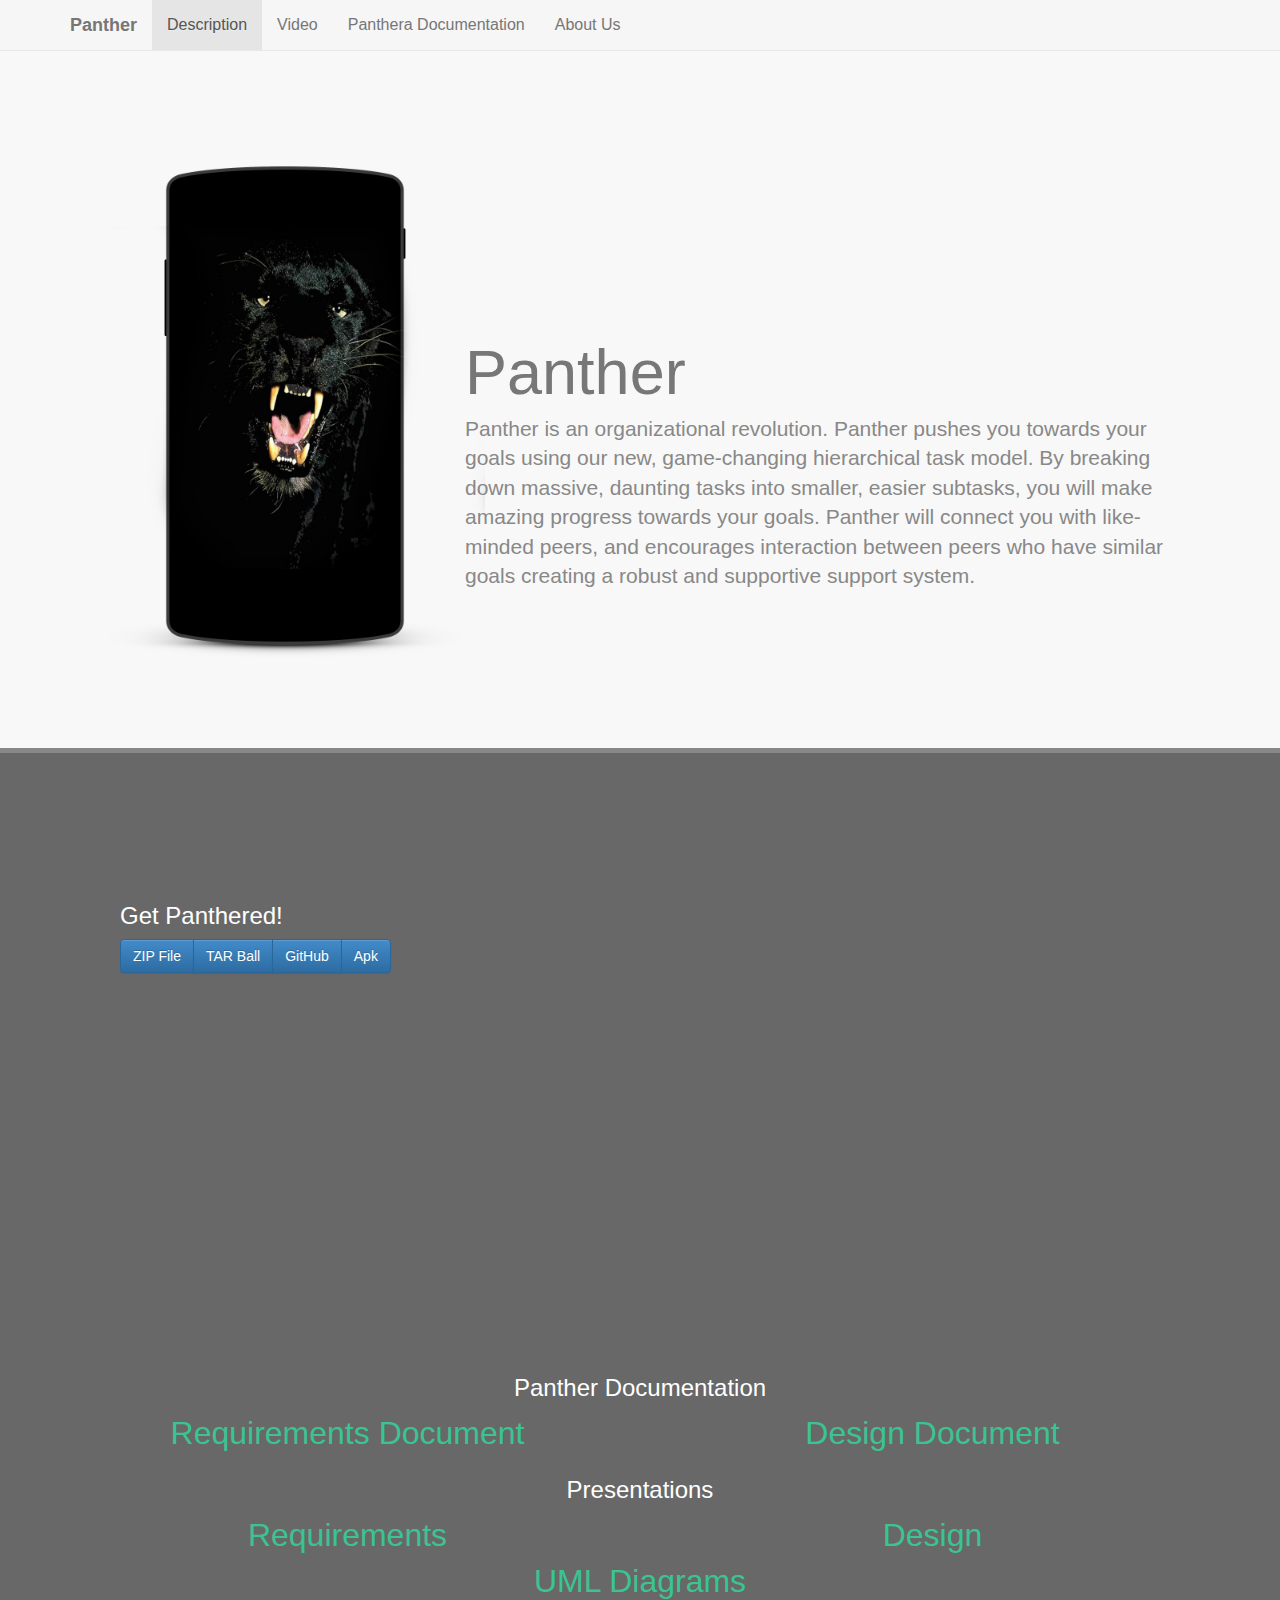
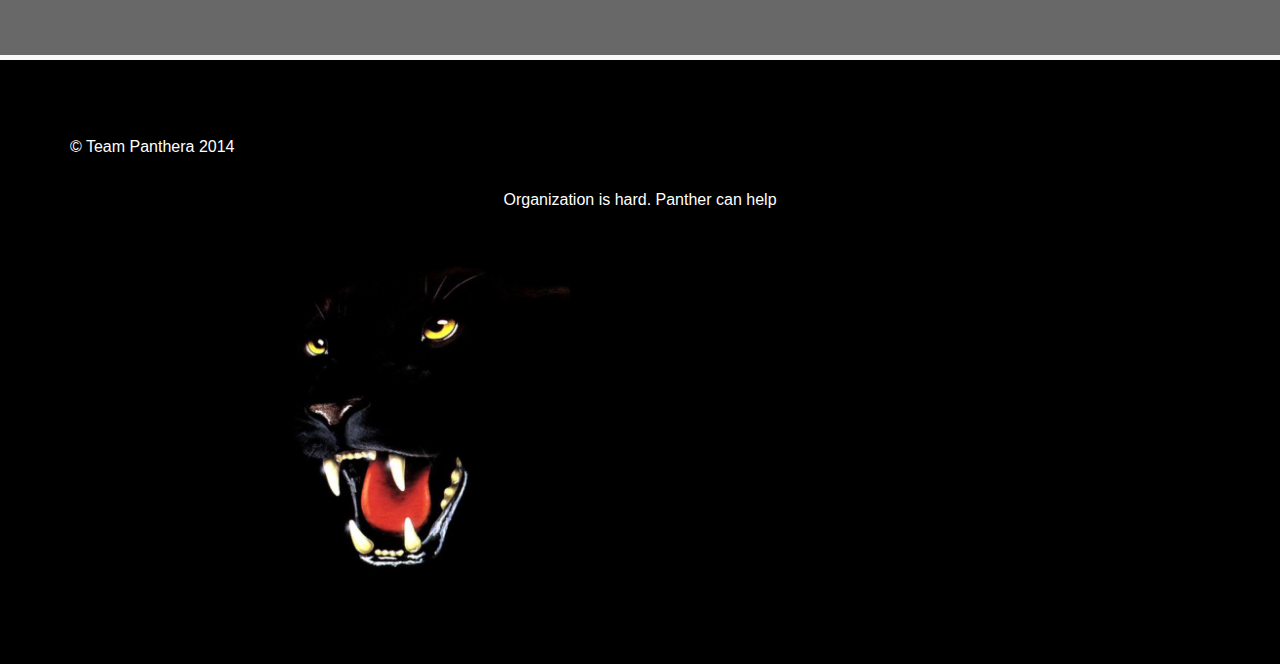
==== commit cda54a66: "added apk" ====
--- a/index.html
+++ b/index.html
@@ -93,11 +93,13 @@
                     </button>
                     <button class="btn btn-primary"><a id="buttonlink" href="https://github.com/ThunderPanther/panther">GitHub</a>
                     </button>
+                    <button class="btn btn-primary"><a id="buttonlink" href="https://drive.google.com/open?id=0ByZkAqhECYekaFk3Ylk3ZXZwbHM&uthuser=0">Apk</a>
+                    </button>
                 </div>
             </div>
 
             <div class="col-md-8 embed-responsive embed-responsive-16by9">
-                <iframe width="560" height="315" src="//www.youtube.com/embed/6przuR7ITfY" frameborder="0" allowfullscreen></iframe>
+                <iframe width="560" height="315" src="//www.youtube.com/embed/9Z9mjHbxb8I" frameborder="0" allowfullscreen></iframe>
             </div>
             <!-- <hr> -->
         </div>
